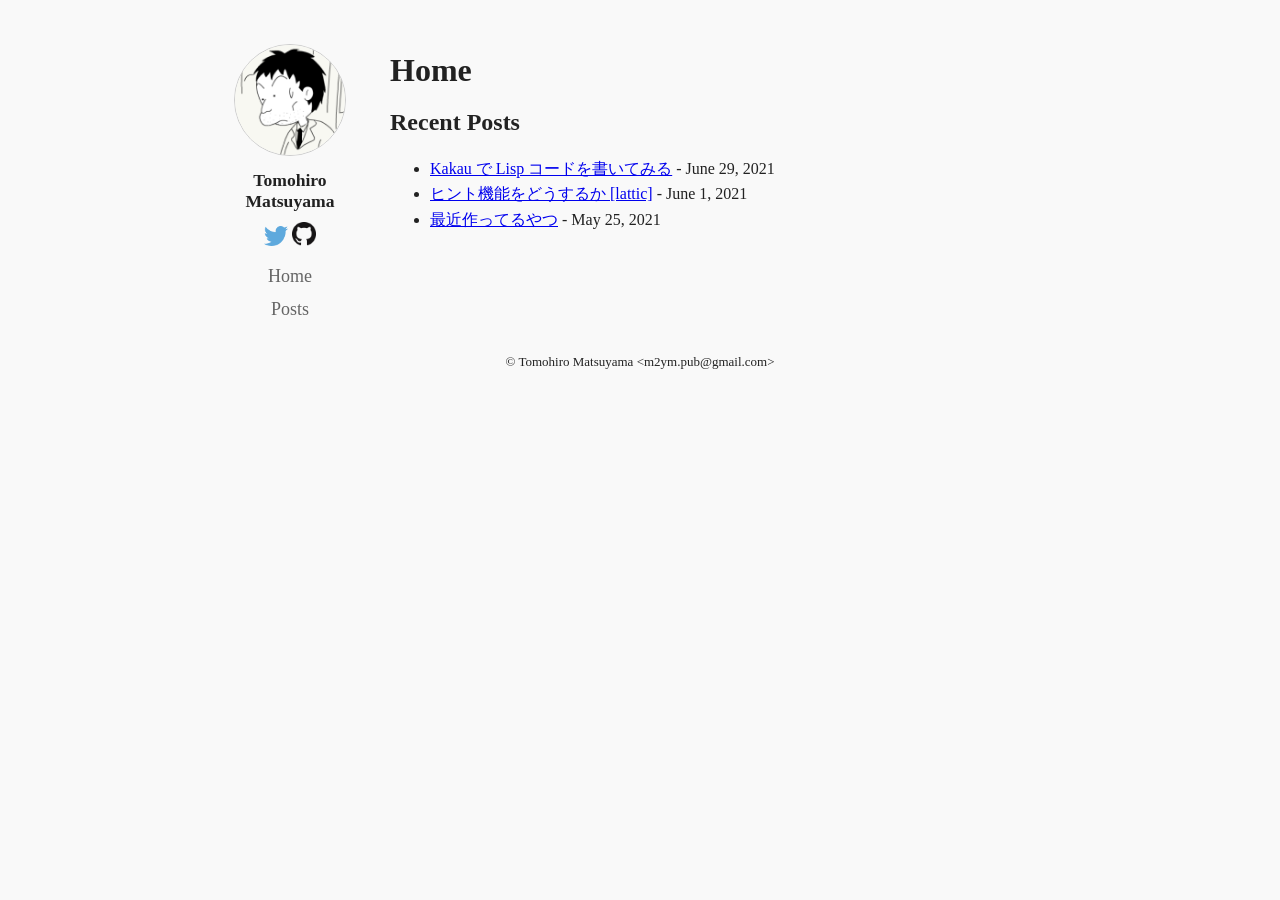
==== index.html @ 43df3c61 "Update" ====
<!DOCTYPE html>
<html>
  <head>
    <meta http-equiv="Content-Type" content="text/html; charset=UTF-8" />
    <title>Home - m2ymの雑記帳</title>
    <link rel="stylesheet" type="text/css" href="./css/default.css" />
    <link rel="alternate" type="application/rss+xml" href="http://cx4a.org/rss.xml" title="m2ymの雑記帳">
  </head>
  <body>
    <div id="main">
      <div id="header">
        <div id="profile">
          <!--<div id="logo"><a href="/">m2ymの雑記帳</a></div>-->
          <img class="profile-icon" src="./images/profile.png" class="profile-icon" />
          <div class="profile-name">Tomohiro Matsuyama</div>
          <div class="profile-links">
            <a href="https://twitter.com/m2ym"><img src="./images/twitter-logo.png" width="24" height="20"" /></a>
            <a href="https://github.com/m2ym"><img src="./images/github-logo.png" width="24" height="24" /></a>
          </div>
        </div>
        <div id="nav">
          <ul>
            <li><a href="./">Home</a></li>
            <li><a href="./posts.html">Posts</a></li>
          </ul>
        </div>
      </div>
      <div id="content">
        <h1>Home</h1>
        <h2>Recent Posts</h2>
<ul>
  
  <li>
    <a href="./posts/2021-06-29-writing-lisp-code-in-kakau.html">Kakau で Lisp コードを書いてみる</a> - June 29, 2021
  </li>
  
  <li>
    <a href="./posts/2021-06-01-lattic-hint.html">ヒント機能をどうするか [lattic]</a> - June  1, 2021
  </li>
  
  <li>
    <a href="./posts/2021-05-25-what-im-working-on-now.html">最近作ってるやつ</a> - May 25, 2021
  </li>
  
</ul>


      </div>
      <div id="footer">
        &copy; Tomohiro Matsuyama &lt;m2ym.pub@gmail.com&gt;
      </div>
    </div>
  </body>
</html>
---- css/default.css ----
body{color:#222;background-color:#f9f9f9;padding:0;margin:0}#main{margin:20px auto;width:860px}#header{float:left;margin:24px 20px 0 0;width:160px;text-align:center}#profile{text-align:center}.profile-icon{width:110px;height:110px;border:1px solid #ccc;border-radius:50%}.profile-name{font-size:1.1rem;font-weight:bold;font-family:serif;margin:10px 0}#logo{margin:24px 0 12px 0}#logo>a{color:black;font-size:large;font-weight:bold;text-decoration:none}#nav>ul{padding:0;list-style:none}#nav li{margin:12px 0}#nav a{color:#666;font-size:large;text-decoration:none}#nav a:hover{color:black}#content{float:left;width:670px}#content p,#content li{line-height:1.6rem}#content>h1{margin:32px 0 18px 0}#content>.info{color:#666;font-size:90%;font-style:italic;text-align:right}#footer{font-size:small;padding:18px 0;clear:both;text-align:center}pre{background-color:#efeffa;padding:1rem;overflow-x:auto}table.sourceCode,tr.sourceCode,td.lineNumbers,td.sourceCode{margin:0;padding:0;vertical-align:baseline;border:none}table.sourceCode{width:100%;line-height:100%}td.lineNumbers{text-align:right;padding-right:4px;padding-left:4px;color:#aaaaaa;border-right:1px solid #aaaaaa}td.sourceCode{padding-left:5px}code>span.kw{color:#007020;font-weight:bold}code>span.dt{color:#902000}code>span.dv{color:#40a070}code>span.bn{color:#40a070}code>span.fl{color:#40a070}code>span.ch{color:#4070a0}code>span.st{color:#4070a0}code>span.co{color:#60a0b0;font-style:italic}code>span.ot{color:#007020}code>span.al{color:#ff0000;font-weight:bold}code>span.fu{color:#06287e}code>span.er{color:#ff0000;font-weight:bold}
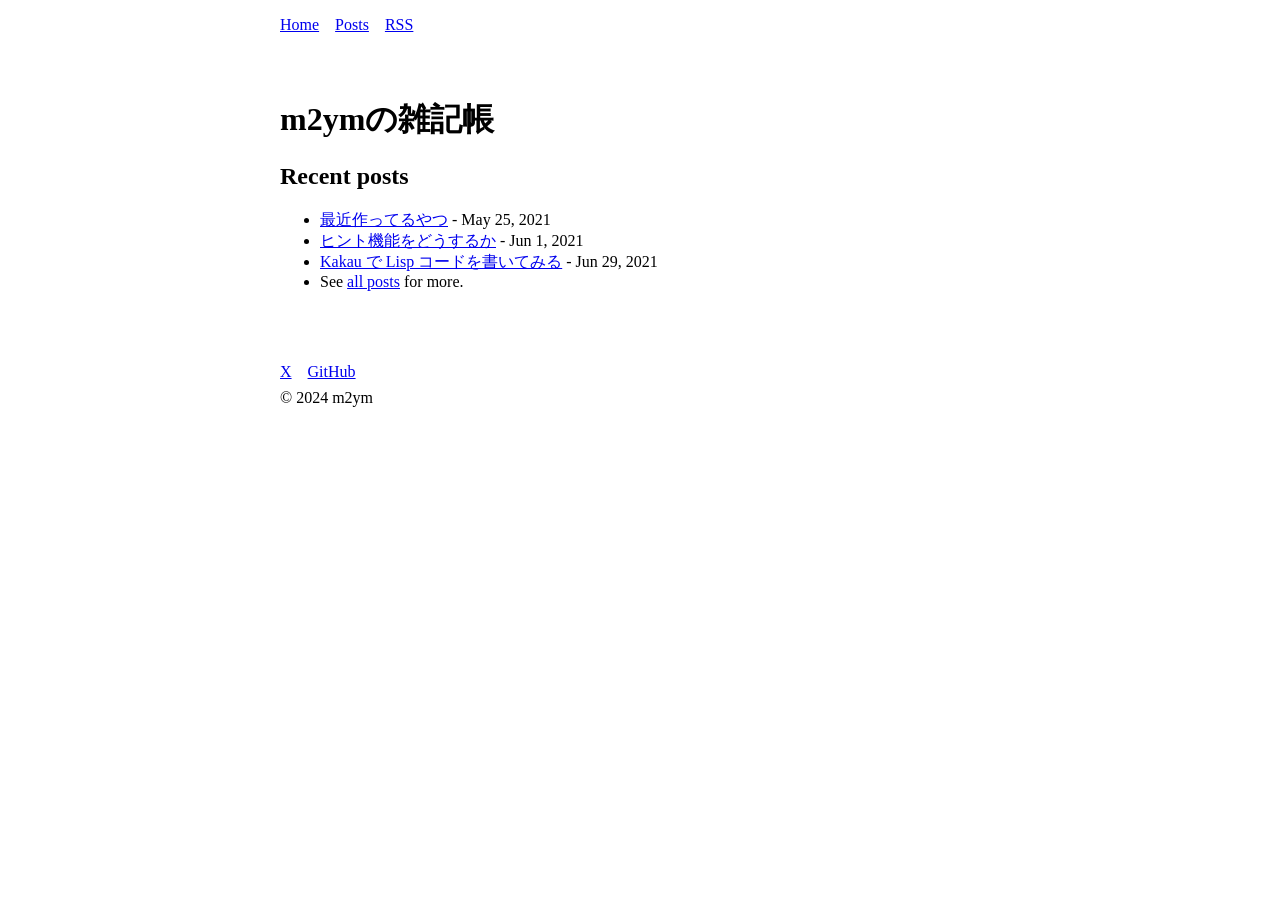
==== commit 6d1c60d5: "Update" ====
--- a/index.html
+++ b/index.html
@@ -1,54 +1,4 @@
-<!DOCTYPE html>
-<html>
-  <head>
-    <meta http-equiv="Content-Type" content="text/html; charset=UTF-8" />
-    <title>Home - m2ymの雑記帳</title>
-    <link rel="stylesheet" type="text/css" href="./css/default.css" />
-    <link rel="alternate" type="application/rss+xml" href="http://cx4a.org/rss.xml" title="m2ymの雑記帳">
-  </head>
-  <body>
-    <div id="main">
-      <div id="header">
-        <div id="profile">
-          <!--<div id="logo"><a href="/">m2ymの雑記帳</a></div>-->
-          <img class="profile-icon" src="./images/profile.png" class="profile-icon" />
-          <div class="profile-name">Tomohiro Matsuyama</div>
-          <div class="profile-links">
-            <a href="https://twitter.com/m2ym"><img src="./images/twitter-logo.png" width="24" height="20"" /></a>
-            <a href="https://github.com/m2ym"><img src="./images/github-logo.png" width="24" height="24" /></a>
-          </div>
-        </div>
-        <div id="nav">
-          <ul>
-            <li><a href="./">Home</a></li>
-            <li><a href="./posts.html">Posts</a></li>
-          </ul>
-        </div>
-      </div>
-      <div id="content">
-        <h1>Home</h1>
-        <h2>Recent Posts</h2>
-<ul>
-  
-  <li>
-    <a href="./posts/2021-06-29-writing-lisp-code-in-kakau.html">Kakau で Lisp コードを書いてみる</a> - June 29, 2021
-  </li>
-  
-  <li>
-    <a href="./posts/2021-06-01-lattic-hint.html">ヒント機能をどうするか [lattic]</a> - June  1, 2021
-  </li>
-  
-  <li>
-    <a href="./posts/2021-05-25-what-im-working-on-now.html">最近作ってるやつ</a> - May 25, 2021
-  </li>
-  
-</ul>
-
-
-      </div>
-      <div id="footer">
-        &copy; Tomohiro Matsuyama &lt;m2ym.pub@gmail.com&gt;
-      </div>
-    </div>
-  </body>
-</html>
+<!DOCTYPE html><html lang="ja"> <head><!-- Global Metadata --><meta charset="utf-8"><meta name="viewport" content="width=device-width,initial-scale=1"><meta name="generator" content="Astro v4.6.3"><!-- Canonical URL --><link rel="canonical" href="https://m2ym.github.com/"><!-- Primary Meta Tags --><title>m2ymの雑記帳</title><meta name="title" content="m2ymの雑記帳"><meta name="description" content="m2ym's technical notes about software development"><!-- Open Graph / Facebook --><meta property="og:type" content="website"><meta property="og:url" content="https://m2ym.github.com/"><meta property="og:title" content="m2ymの雑記帳"><meta property="og:description" content="m2ym's technical notes about software development"><!-- Twitter --><meta property="twitter:card" content="summary_large_image"><meta property="twitter:url" content="https://m2ym.github.com/"><meta property="twitter:title" content="m2ymの雑記帳"><meta property="twitter:description" content="m2ym's technical notes about software development"><style>html{font-size:16px;margin:0;padding:0}body{margin:0;padding:0}main{margin:3rem auto;width:720px}#nav>ul{padding:0;list-style:none}#nav li{margin:12px 0}#nav a{color:#666;font-size:large;text-decoration:none}#nav a:hover{color:#000}.sr-only{border:0;padding:0;margin:0;position:absolute!important;height:1px;width:1px;overflow:hidden;clip:rect(1px 1px 1px 1px);clip:rect(1px,1px,1px,1px);clip-path:inset(50%);white-space:nowrap}header[data-astro-cid-3ef6ksr2]{margin:0 auto;padding:1rem 0px;width:720px}nav[data-astro-cid-3ef6ksr2]{display:flex;gap:1rem}footer[data-astro-cid-sz7xmlte]{margin:0 auto;padding:1rem 0px;width:720px}.social-links[data-astro-cid-sz7xmlte]{display:flex;gap:1rem;padding:.5rem 0px}
+</style></head> <body> <header data-astro-cid-3ef6ksr2> <nav data-astro-cid-3ef6ksr2> <a href="/" data-astro-cid-3ef6ksr2>Home</a> <a href="/posts" data-astro-cid-3ef6ksr2>Posts</a> <a href="/rss.xml" data-astro-cid-3ef6ksr2>RSS</a> </nav> </header>  <main> <h1>m2ymの雑記帳</h1> <section> <h2>Recent posts</h2> <ul> <li> <a href="/posts/2021-05-25-what-im-working-on-now/">最近作ってるやつ</a>  -  <time datetime="2021-05-25T00:00:00.000Z"> May 25, 2021 </time> </li><li> <a href="/posts/2021-06-01-lattic-hint/">ヒント機能をどうするか</a>  -  <time datetime="2021-06-01T00:00:00.000Z"> Jun 1, 2021 </time> </li><li> <a href="/posts/2021-06-29-writing-lisp-code-in-kakau/">Kakau で Lisp コードを書いてみる</a>  -  <time datetime="2021-06-29T00:00:00.000Z"> Jun 29, 2021 </time> </li> <li>See <a href="/posts/">all posts</a> for more.</li> </ul> </section> </main> <footer data-astro-cid-sz7xmlte> <div class="social-links" data-astro-cid-sz7xmlte> <a href="https://x.com/m2ym" data-astro-cid-sz7xmlte>X</a> <a href="https://github.com/m2ym" data-astro-cid-sz7xmlte>GitHub</a> </div>
+&copy; 2024 m2ym
+</footer>  </body></html>
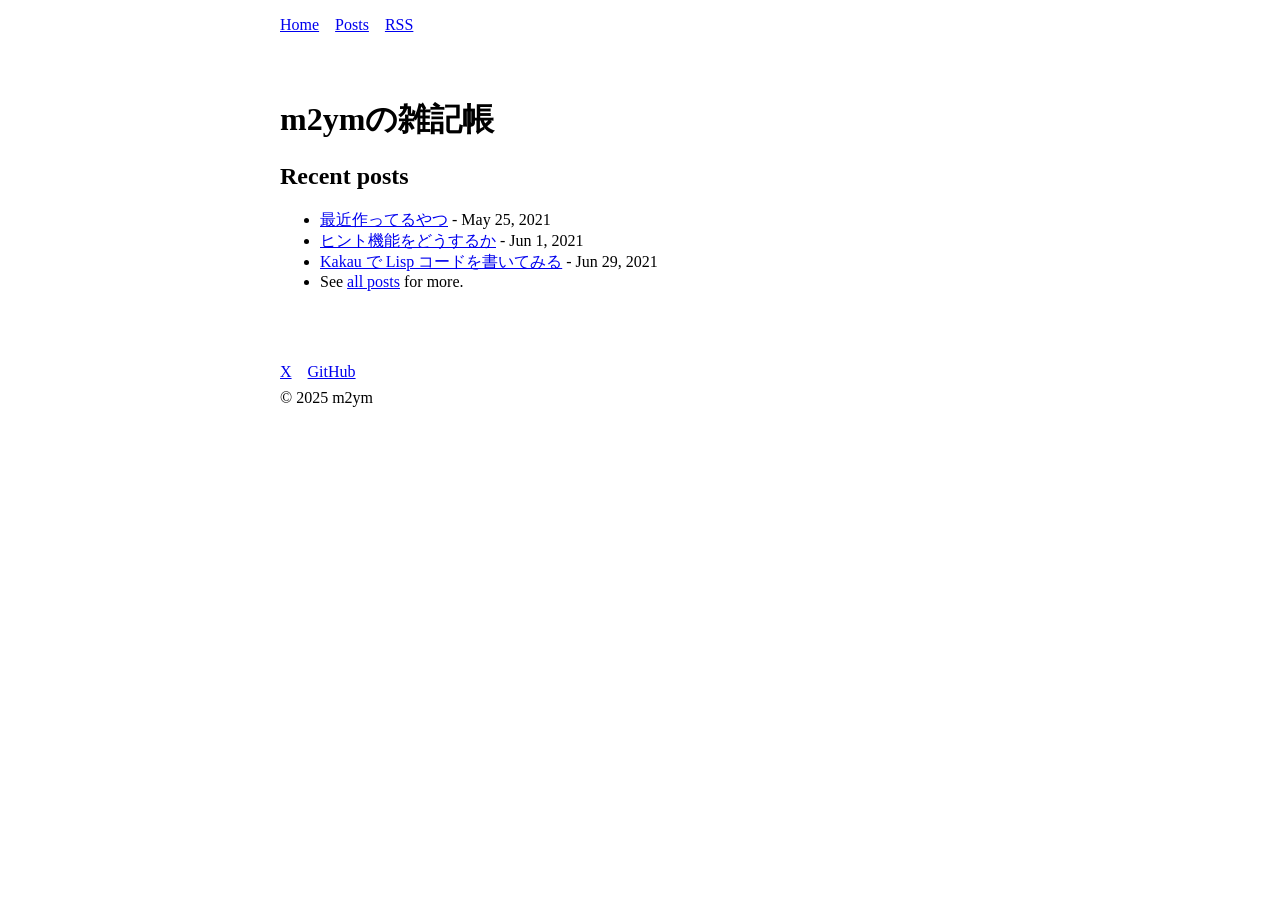
==== commit 8722c464: "Update" ====
--- a/index.html
+++ b/index.html
@@ -1,4 +1,5 @@
-<!DOCTYPE html><html lang="ja"> <head><!-- Global Metadata --><meta charset="utf-8"><meta name="viewport" content="width=device-width,initial-scale=1"><meta name="generator" content="Astro v4.6.3"><!-- Canonical URL --><link rel="canonical" href="https://m2ym.github.com/"><!-- Primary Meta Tags --><title>m2ymの雑記帳</title><meta name="title" content="m2ymの雑記帳"><meta name="description" content="m2ym's technical notes about software development"><!-- Open Graph / Facebook --><meta property="og:type" content="website"><meta property="og:url" content="https://m2ym.github.com/"><meta property="og:title" content="m2ymの雑記帳"><meta property="og:description" content="m2ym's technical notes about software development"><!-- Twitter --><meta property="twitter:card" content="summary_large_image"><meta property="twitter:url" content="https://m2ym.github.com/"><meta property="twitter:title" content="m2ymの雑記帳"><meta property="twitter:description" content="m2ym's technical notes about software development"><style>html{font-size:16px;margin:0;padding:0}body{margin:0;padding:0}main{margin:3rem auto;width:720px}#nav>ul{padding:0;list-style:none}#nav li{margin:12px 0}#nav a{color:#666;font-size:large;text-decoration:none}#nav a:hover{color:#000}.sr-only{border:0;padding:0;margin:0;position:absolute!important;height:1px;width:1px;overflow:hidden;clip:rect(1px 1px 1px 1px);clip:rect(1px,1px,1px,1px);clip-path:inset(50%);white-space:nowrap}header[data-astro-cid-3ef6ksr2]{margin:0 auto;padding:1rem 0px;width:720px}nav[data-astro-cid-3ef6ksr2]{display:flex;gap:1rem}footer[data-astro-cid-sz7xmlte]{margin:0 auto;padding:1rem 0px;width:720px}.social-links[data-astro-cid-sz7xmlte]{display:flex;gap:1rem;padding:.5rem 0px}
+<!DOCTYPE html><html lang="ja"> <head><!-- Global Metadata --><meta charset="utf-8"><meta name="viewport" content="width=device-width,initial-scale=1"><meta name="generator" content="Astro v5.1.1"><!-- Canonical URL --><link rel="canonical" href="https://m2ym.github.com/"><!-- Primary Meta Tags --><title>m2ymの雑記帳</title><meta name="title" content="m2ymの雑記帳"><meta name="description" content="m2ym's technical notes about software development"><!-- Open Graph / Facebook --><meta property="og:type" content="website"><meta property="og:url" content="https://m2ym.github.com/"><meta property="og:title" content="m2ymの雑記帳"><meta property="og:description" content="m2ym's technical notes about software development"><!-- Twitter --><meta property="twitter:card" content="summary_large_image"><meta property="twitter:url" content="https://m2ym.github.com/"><meta property="twitter:title" content="m2ymの雑記帳"><meta property="twitter:description" content="m2ym's technical notes about software development"><style>html{font-size:16px;margin:0;padding:0}body{margin:0;padding:0}main{margin:3rem auto;width:720px}#nav>ul{padding:0;list-style:none}#nav li{margin:12px 0}#nav a{color:#666;font-size:large;text-decoration:none}#nav a:hover{color:#000}.sr-only{border:0;padding:0;margin:0;position:absolute!important;height:1px;width:1px;overflow:hidden;clip:rect(1px 1px 1px 1px);clip:rect(1px,1px,1px,1px);clip-path:inset(50%);white-space:nowrap}header[data-astro-cid-3ef6ksr2]{margin:0 auto;padding:1rem 0px;width:720px}nav[data-astro-cid-3ef6ksr2]{display:flex;gap:1rem}footer[data-astro-cid-sz7xmlte]{margin:0 auto;padding:1rem 0px;width:720px}.social-links[data-astro-cid-sz7xmlte]{display:flex;gap:1rem;padding:.5rem 0px}
+[data-astro-image]{width:100%;height:auto;object-fit:var(--fit);object-position:var(--pos);aspect-ratio:var(--w) / var(--h)}[data-astro-image=responsive]{max-width:calc(var(--w) * 1px);max-height:calc(var(--h) * 1px)}[data-astro-image=fixed]{width:calc(var(--w) * 1px);height:calc(var(--h) * 1px)}
 </style></head> <body> <header data-astro-cid-3ef6ksr2> <nav data-astro-cid-3ef6ksr2> <a href="/" data-astro-cid-3ef6ksr2>Home</a> <a href="/posts" data-astro-cid-3ef6ksr2>Posts</a> <a href="/rss.xml" data-astro-cid-3ef6ksr2>RSS</a> </nav> </header>  <main> <h1>m2ymの雑記帳</h1> <section> <h2>Recent posts</h2> <ul> <li> <a href="/posts/2021-05-25-what-im-working-on-now/">最近作ってるやつ</a>  -  <time datetime="2021-05-25T00:00:00.000Z"> May 25, 2021 </time> </li><li> <a href="/posts/2021-06-01-lattic-hint/">ヒント機能をどうするか</a>  -  <time datetime="2021-06-01T00:00:00.000Z"> Jun 1, 2021 </time> </li><li> <a href="/posts/2021-06-29-writing-lisp-code-in-kakau/">Kakau で Lisp コードを書いてみる</a>  -  <time datetime="2021-06-29T00:00:00.000Z"> Jun 29, 2021 </time> </li> <li>See <a href="/posts/">all posts</a> for more.</li> </ul> </section> </main> <footer data-astro-cid-sz7xmlte> <div class="social-links" data-astro-cid-sz7xmlte> <a href="https://x.com/m2ym" data-astro-cid-sz7xmlte>X</a> <a href="https://github.com/m2ym" data-astro-cid-sz7xmlte>GitHub</a> </div>
-&copy; 2024 m2ym
+&copy; 2025 m2ym
 </footer>  </body></html>
